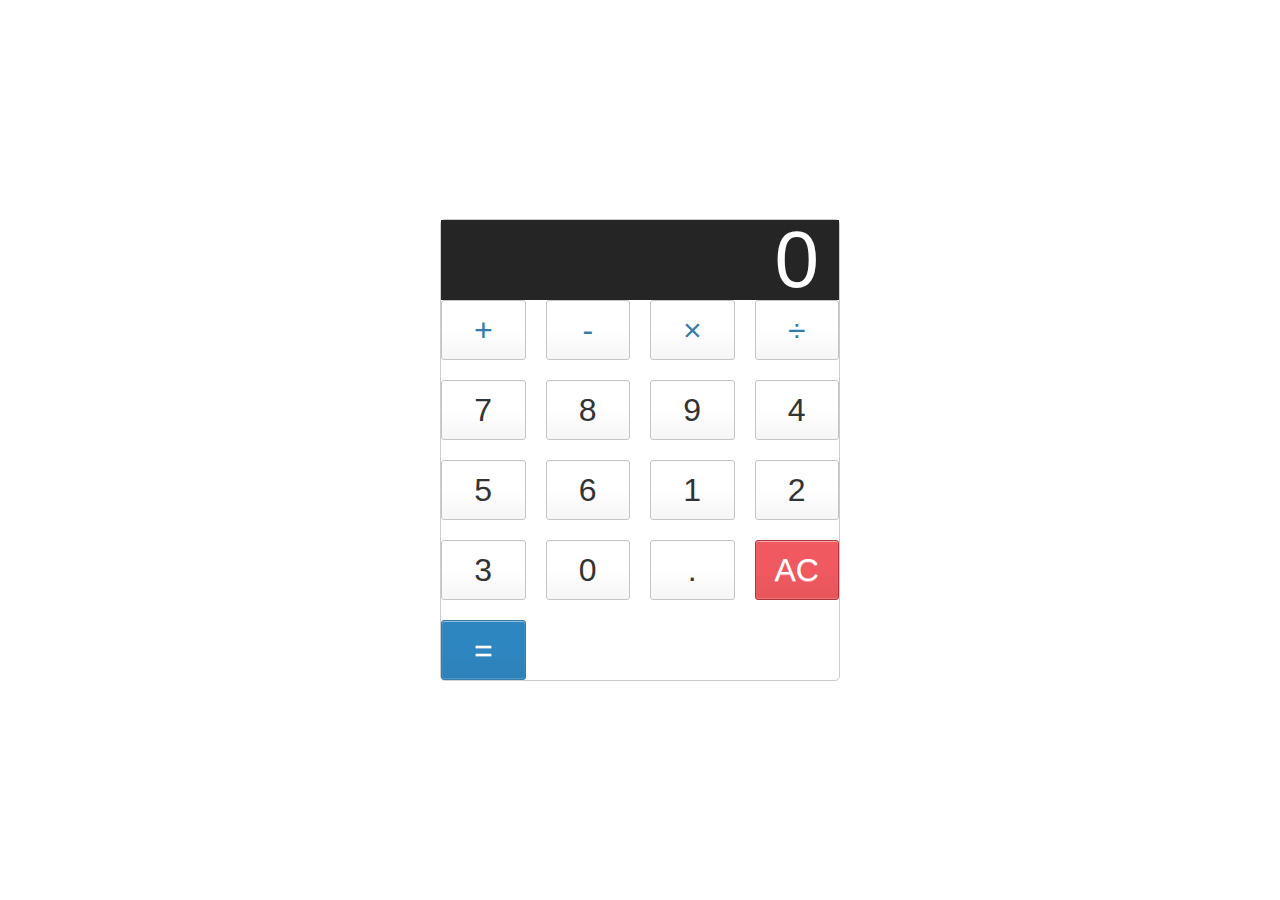
==== new-jQuery-calc/index.html @ 9ae0477c "not finished need to go over" ====
<!DOCTYPE html>
<html lang="en">

<head>
    <meta charset="UTF-8" />
    <meta name="viewport" content="width=device-width, initial-scale=1.0" />
    <meta http-equiv="X-UA-Compatible" content="ie=edge" />
    <link rel="stylesheet" href="styles.css" />
    <title>Document</title>
</head>

<body>
    <div id="container">
        <div class="calculator">

            <input type="text" class="calculator-screen" value="0" disabled />

            <div class="calculator-keys">

                <button type="button" class="operator" value="+">+</button>
                <button type="button" class="operator" value="-">-</button>
                <button type="button" class="operator" value="*">&times;</button>
                <button type="button" class="operator" value="/">&divide;</button>

                <button type="button" value="7">7</button>
                <button type="button" value="8">8</button>
                <button type="button" value="9">9</button>


                <button type="button" value="4">4</button>
                <button type="button" value="5">5</button>
                <button type="button" value="6">6</button>


                <button type="button" value="1">1</button>
                <button type="button" value="2">2</button>
                <button type="button" value="3">3</button>


                <button type="button" value="0">0</button>
                <button type="button" class="decimal" value=".">.</button>
                <button type="button" class="all-clear" value="all-clear">AC</button>

                <button type="button" class="equal-sign" value="=">=</button>

            </div>
        </div>
    </div>

    <script src="https://code.jquery.com/jquery-3.4.1.js"
        integrity="sha256-WpOohJOqMqqyKL9FccASB9O0KwACQJpFTUBLTYOVvVU=" crossorigin="anonymous"></script>
    <script src="main.js"></script>
</body>

</html>
---- new-jQuery-calc/styles.css ----
html {
    box-sizing: border-box;
}

*,
*::before,
*::after {
    box-sizing: inherit;
}

.calculator {
    border: 1px solid #ccc;
    border-radius: 5px;
    position: absolute;
    top: 50%;
    left: 50%;
    transform: translate(-50%, -50%);
    width: 400px;
}

.calculator-screen {
    width: 100%;
    font-size: 5rem;
    height: 80px;
    border: none;
    background-color: #252525;
    color: #fff;
    text-align: right;
    padding-right: 20px;
    padding-left: 10px;
}

button {
    height: 60px;
    background-color: #fff;
    border-radius: 3px;
    border: 1px solid #c4c4c4;
    background-color: transparent;
    font-size: 2rem;
    color: #333;
    background-image: linear-gradient(to bottom, transparent, transparent 50%, rgba(0, 0, 0, .04));
    box-shadow: inset 0 0 0 1px rgba(255, 255, 255, .05), inset 0 1px 0 0 rgba(255, 255, 255, .45), inset 0 -1px 0 0 rgba(255, 255, 255, .15), 0 1px 0 0 rgba(255, 255, 255, .15);
    text-shadow: 0 1px rgba(255, 255, 255, .4);
}

button:hover {
    background-color: #eaeaea;
}

.operator {
    color: #337cac;
}

.all-clear {
    background-color: #f0595f;
    border-color: #b0353a;
    color: #fff;
}

.all-clear:hover {
    background-color: #f17377;
}

.equal-sign {
    background-color: #2e86c0;
    border-color: #337cac;
    color: #fff;
}

.equal-sign:hover {
    background-color: #4e9ed4;
}



.calculator-keys {

    display: grid;
    grid-template-columns: repeat(4, 1fr);
    grid-row-gap: 20px;
    grid-column-gap: 20px;
}
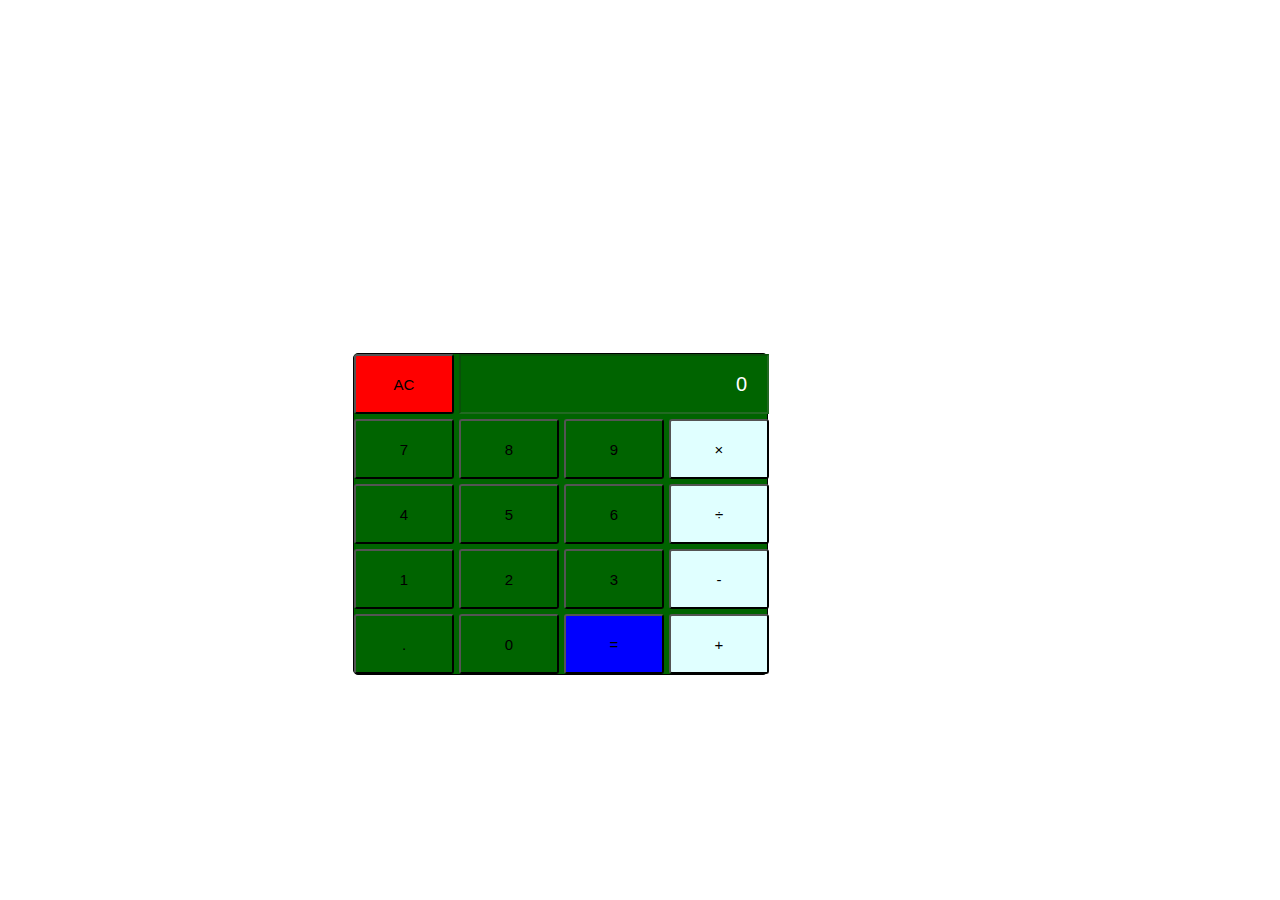
==== commit 0d75863c: "calc look finished" ====
--- a/new-jQuery-calc/index.html
+++ b/new-jQuery-calc/index.html
@@ -13,35 +13,35 @@
     <div id="container">
         <div class="calculator">
 
-            <input type="text" class="calculator-screen" value="0" disabled />
 
             <div class="calculator-keys">
+                <input type="text" class="calculator-screen" value="0" disabled />
 
-                <button type="button" class="operator" value="+">+</button>
-                <button type="button" class="operator" value="-">-</button>
-                <button type="button" class="operator" value="*">&times;</button>
-                <button type="button" class="operator" value="/">&divide;</button>
 
                 <button type="button" value="7">7</button>
                 <button type="button" value="8">8</button>
                 <button type="button" value="9">9</button>
-
+                <button type="button" class="operator" value="*">&times;</button>
 
                 <button type="button" value="4">4</button>
                 <button type="button" value="5">5</button>
                 <button type="button" value="6">6</button>
+                <button type="button" class="operator" value="/">&divide;</button>
+
 
 
                 <button type="button" value="1">1</button>
                 <button type="button" value="2">2</button>
                 <button type="button" value="3">3</button>
+                <button type="button" class="operator" value="-">-</button>
 
 
+                <button type="button" class="decimal" value=".">.</button>
                 <button type="button" value="0">0</button>
-                <button type="button" class="decimal" value=".">.</button>
                 <button type="button" class="all-clear" value="all-clear">AC</button>
 
                 <button type="button" class="equal-sign" value="=">=</button>
+                <button type="button" class="operator" value="+">+</button>
 
             </div>
         </div>
--- a/new-jQuery-calc/styles.css
+++ b/new-jQuery-calc/styles.css
@@ -9,74 +9,63 @@
 }
 
 .calculator {
-    border: 1px solid #ccc;
+    border: 1px solid black;
     border-radius: 5px;
     position: absolute;
-    top: 50%;
-    left: 50%;
-    transform: translate(-50%, -50%);
-    width: 400px;
+    bottom: 25%;
+    right: 40%;
+
+    width: 415px;
+    background-color: darkgreen;
 }
 
 .calculator-screen {
+    grid-column-start: 2;
+    grid-column-end: 5;
     width: 100%;
-    font-size: 5rem;
-    height: 80px;
-    border: none;
-    background-color: #252525;
-    color: #fff;
+    font-size: 20px;
+    height: 60px;
+    color: white;
+    background-color: darkgreen;
     text-align: right;
     padding-right: 20px;
-    padding-left: 10px;
 }
 
 button {
     height: 60px;
-    background-color: #fff;
+    background-color: darkgreen;
+
+    font-size: 15px;
     border-radius: 3px;
-    border: 1px solid #c4c4c4;
-    background-color: transparent;
-    font-size: 2rem;
-    color: #333;
-    background-image: linear-gradient(to bottom, transparent, transparent 50%, rgba(0, 0, 0, .04));
-    box-shadow: inset 0 0 0 1px rgba(255, 255, 255, .05), inset 0 1px 0 0 rgba(255, 255, 255, .45), inset 0 -1px 0 0 rgba(255, 255, 255, .15), 0 1px 0 0 rgba(255, 255, 255, .15);
-    text-shadow: 0 1px rgba(255, 255, 255, .4);
+}
+
+.operator {
+    background-color: lightcyan;
 }
 
 button:hover {
-    background-color: #eaeaea;
+    background-color: lightgreen;
 }
 
-.operator {
-    color: #337cac;
+.calculator-keys {
+    display: grid;
+    grid-template-columns: repeat(4, 100px);
+    grid-gap: 5px;
 }
 
 .all-clear {
-    background-color: #f0595f;
-    border-color: #b0353a;
-    color: #fff;
+    grid-row-start: 1;
+    background-color: red;
 }
 
 .all-clear:hover {
-    background-color: #f17377;
+    background-color: maroon;
 }
 
 .equal-sign {
-    background-color: #2e86c0;
-    border-color: #337cac;
-    color: #fff;
+    background-color: blue;
 }
 
 .equal-sign:hover {
-    background-color: #4e9ed4;
-}
-
-
-
-.calculator-keys {
-
-    display: grid;
-    grid-template-columns: repeat(4, 1fr);
-    grid-row-gap: 20px;
-    grid-column-gap: 20px;
+    background-color: lightblue;
 }